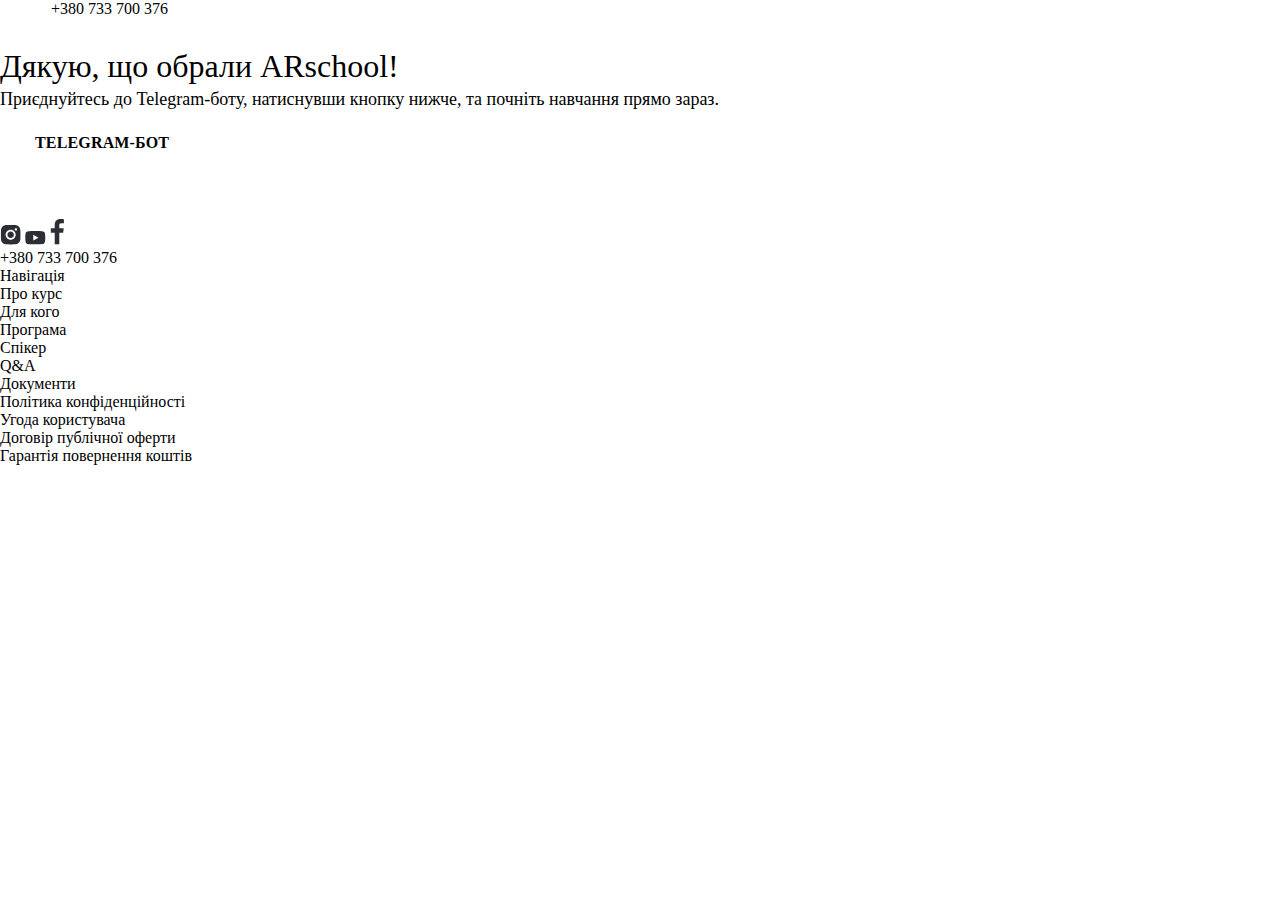
==== thanks.html @ 7b23894f "comit" ====
<!DOCTYPE html>
<html lang="ru">

<head>
	<title>Сторінка благодарності</title>
	<meta charset="UTF-8">
	<meta name="format-detection" content="telephone=no">
	<!-- <style>body{opacity: 0;}</style> -->
	<link rel="shortcut icon" href="favicon.ico">
	<!-- <meta name="robots" content="noindex, nofollow"> -->
	<meta name="viewport" content="width=device-width, initial-scale=1.0">

	<style>
		* {
			padding: 0px;
			margin: 0px;
			border: 0px;
		}

		*,
		*:before,
		*:after {
			box-sizing: border-box;
		}

		html,
		body {
			height: 100%;
			min-width: 320px;
		}

		body {
			-ms-text-size-adjust: 100%;
			-moz-text-size-adjust: 100%;
			-webkit-text-size-adjust: 100%;
			-webkit-font-smoothing: antialiased;
			-moz-osx-font-smoothing: grayscale;
		}

		button {
			cursor: pointer;
			color: inherit;
			background-color: inherit;
		}

		a {
			color: inherit;
		}

		a:link,
		a:visited {
			text-decoration: none;
		}

		a:hover {
			text-decoration: none;
		}

		ul li {
			list-style: none;
		}

		img {
			vertical-align: top;
		}

		h1,
		h2,
		h3,
		h4,
		h5,
		h6 {
			font-weight: inherit;
			font-size: inherit;
		}

		.btn {
			display: inline-flex;
			justify-content: center;
			align-items: center;
			font-size: 1;
			line-height: 1.33;
			font-weight: 600;
			letter-spacing: 0.01em;
			text-transform: uppercase;
			border-radius: 35px;
			color: #000;
			padding: 22px 35px;
			background-color: #fff;
			transition: background-color 0.3s ease 0s, color 0.3s ease 0s;
		}

		.btn:hover {
			background-color: #FD605E;
			color: #fff;
		}

		@media (max-width:992px) {

			.btn {
				padding: 15px 35px;
			}
		}

		.thanks-title {
			font-size: 32px;
			line-height: 44px;
		}

		.thanks-text {
			font-size: 18px;
			line-height: 22px;
		}
	</style>
</head>

<body>
	<div class="wrapper">
		<header class="header">
			<div class="header__container">
				<div class="header__body">
					<a href="/" class="header__logo logo">
						<img src="img/logo.svg" alt="Логотип">
					</a>

					<a href="tel:+380733700376" class="header__phone phone">+380 733 700 376</a>
				</div>
			</div>
		</header>
		<main class="main-thanks">
			<h1 class="thanks-title">Дякую, що обрали ARschool!</h1>

			<p class="thanks-text">Приєднуйтесь до Telegram-боту, натиснувши кнопку нижче, та почніть навчання прямо
				зараз.</p>

			<a href="https://t.me/ARschool_tester_bot?start=5YRexH8ntEZqHubgpTUBbI8e6mUR05lj" class="btn">Telegram-бот</a>
		</main>
		<footer class="footer">
			<div class="footer__container">
				<div class="footer__body">
					<div class="footer__column">
						<div class="footer__column-inner">
							<a href="/" class="logo footer__logo">
								<img src="img/logo.svg" alt="Логотип">
							</a>

							<div class="footer__social social">
								<a href="https://www.instagram.com/arschool.pro/" class="social__item">
									<svg width="21" height="21" viewBox="0 0 21 21" fill="none">
										<path d="M10.6643 7.40957C8.8706 7.40957 7.40676 8.87343 7.40676 10.6672C7.40676 12.461 8.8706 13.9249 10.6643 13.9249C12.4581 13.9249 13.9219 12.461 13.9219 10.6672C13.9219 8.87343 12.4581 7.40957 10.6643 7.40957ZM20.4347 10.6672C20.4347 9.31821 20.4469 7.98143 20.3711 6.63487C20.2954 5.07081 19.9386 3.6827 18.7949 2.53898C17.6487 1.39282 16.2631 1.03846 14.6991 0.962704C13.3501 0.886945 12.0133 0.899164 10.6668 0.899164C9.31781 0.899164 7.98105 0.886945 6.63452 0.962704C5.07049 1.03846 3.68241 1.39526 2.53871 2.53898C1.39257 3.68515 1.03822 5.07081 0.962459 6.63487C0.886701 7.98387 0.89892 9.32066 0.89892 10.6672C0.89892 12.0138 0.886701 13.353 0.962459 14.6996C1.03822 16.2636 1.39501 17.6517 2.53871 18.7954C3.68485 19.9416 5.07049 20.296 6.63452 20.3717C7.9835 20.4475 9.32025 20.4353 10.6668 20.4353C12.0158 20.4353 13.3525 20.4475 14.6991 20.3717C16.2631 20.296 17.6512 19.9392 18.7949 18.7954C19.941 17.6493 20.2954 16.2636 20.3711 14.6996C20.4493 13.353 20.4347 12.0162 20.4347 10.6672V10.6672ZM10.6643 15.6795C7.89063 15.6795 5.65211 13.441 5.65211 10.6672C5.65211 7.89345 7.89063 5.65489 10.6643 5.65489C13.4381 5.65489 15.6766 7.89345 15.6766 10.6672C15.6766 13.441 13.4381 15.6795 10.6643 15.6795ZM15.8819 6.62021C15.2343 6.62021 14.7113 6.09722 14.7113 5.44961C14.7113 4.80199 15.2343 4.279 15.8819 4.279C16.5295 4.279 17.0524 4.80199 17.0524 5.44961C17.0526 5.60338 17.0225 5.75569 16.9637 5.8978C16.905 6.03991 16.8188 6.16904 16.71 6.27778C16.6013 6.38652 16.4722 6.47273 16.33 6.53149C16.1879 6.59025 16.0356 6.6204 15.8819 6.62021V6.62021Z" fill="#2C2E34" />
									</svg>
								</a>
								<a href="" class="social__item">
									<svg width="21" height="14" viewBox="0 0 21 14" fill="none">
										<path d="M19.8393 2.09479C19.7262 1.69128 19.5057 1.32596 19.2014 1.03768C18.8886 0.740523 18.5051 0.527962 18.0872 0.420057C16.5232 0.00803379 10.2574 0.00803388 10.2574 0.00803388C7.64529 -0.0216712 5.03379 0.108979 2.43768 0.399248C2.01978 0.515125 1.63702 0.732435 1.32342 1.03185C1.0153 1.32817 0.792112 1.69358 0.675524 2.09395C0.395456 3.602 0.25938 5.13323 0.26913 6.667C0.259136 8.19939 0.394879 9.73012 0.675524 11.24C0.789614 11.6387 1.01197 12.0025 1.32092 12.2963C1.62988 12.5901 2.01463 12.8024 2.43768 12.9148C4.02245 13.326 10.2574 13.326 10.2574 13.326C12.8729 13.3557 15.4877 13.2251 18.0872 12.9347C18.5051 12.8268 18.8886 12.6143 19.2014 12.3171C19.5056 12.0289 19.7258 11.6635 19.8385 11.26C20.1259 9.75256 20.2656 8.22069 20.2557 6.68614C20.2773 5.1451 20.1378 3.60601 19.8393 2.09395V2.09479ZM8.26544 9.51704V3.81779L13.4786 6.66783L8.26544 9.51704Z" fill="#2C2E34" />
									</svg>

								</a>
								<a href="" class="social__item">
									<svg width="14" height="26" viewBox="0 0 14 26" fill="none">
										<path d="M4.70065 25.259H9.29975V13.7686H13.1454L13.7262 9.29844H9.29975V6.43373C9.29975 5.14304 9.66077 4.26159 11.513 4.26159H13.8832V0.247849C13.475 0.200628 12.078 0.074707 10.4456 0.074707C7.02375 0.074707 4.70065 2.16815 4.70065 5.99301V9.29844H0.839294V13.7686H4.70065V25.259Z" fill="#2C2E34" />
									</svg>

								</a>
							</div>
						</div>
						<a href="tel:+380733700376" class="footer__phone phone">+380 733 700 376</a>
					</div>
					<div class="footer__column">
						<h3 class="footer__title">Навігація</h3>

						<nav class="footer__navigation">
							<ul class="footer__navigation-list">
								<li class="footer__navigation-item">
									<a href="" data-goto=".tester" data-goto-top="180" class="footer__navigation-link">Про
										курс</a>
								</li>
								<li class="footer__navigation-item">
									<a href="" data-goto=".goal" data-goto-top="180" class="footer__navigation-link">Для
										кого</a>
								</li>
								<li class="footer__navigation-item">
									<a href="" data-goto=".program" data-goto-top="180" class="footer__navigation-link">Програма</a>
								</li>
								<li class="footer__navigation-item">
									<a href="" data-goto=".speaker" data-goto-top="180" class="footer__navigation-link">Спікер</a>
								</li>
								<li class="footer__navigation-item">
									<a href="" class="footer__navigation-link">Q&A</a>
								</li>
							</ul>
						</nav>

					</div>
					<div class="footer__column">
						<h3 class="footer__title">Документи</h3>

						<ul class="footer__documents-list">
							<li class="footer__documents-item">
								<a href="https://drive.google.com/file/d/1fxL5K1waRSsMhRXFMFecMaafT8m26Jos/view" target="_blank" class="footer__documents-link">Політика конфіденційності</a>
							</li>
							<li class="footer__documents-item">
								<a href="https://drive.google.com/file/d/1IxLas9CRTWNFBaxnUIxMd4c5IWNofp66/view" target="_blank" class="footer__documents-link">Угода користувача</a>
							</li>
							<li class="footer__documents-item">
								<a href="https://drive.google.com/file/d/1FGfoSGUkXZcwf1jwChgHeI8yexOZUnIO/view" target="_blank" class="footer__documents-link">Договір публічної оферти</a>
							</li>
							<li class="footer__documents-item">
								<a href="https://drive.google.com/file/d/1y1rVkUn9KYlA-EDHQ2PfpIsJ_po1EneX/view" target="_blank" class="footer__documents-link">Гарантія повернення коштів</a>
							</li>
						</ul>
					</div>
				</div>
			</div>
		</footer>
	</div>
	<script src="js/app.min.js?_v=20220504162215"></script>
</body>

</html>
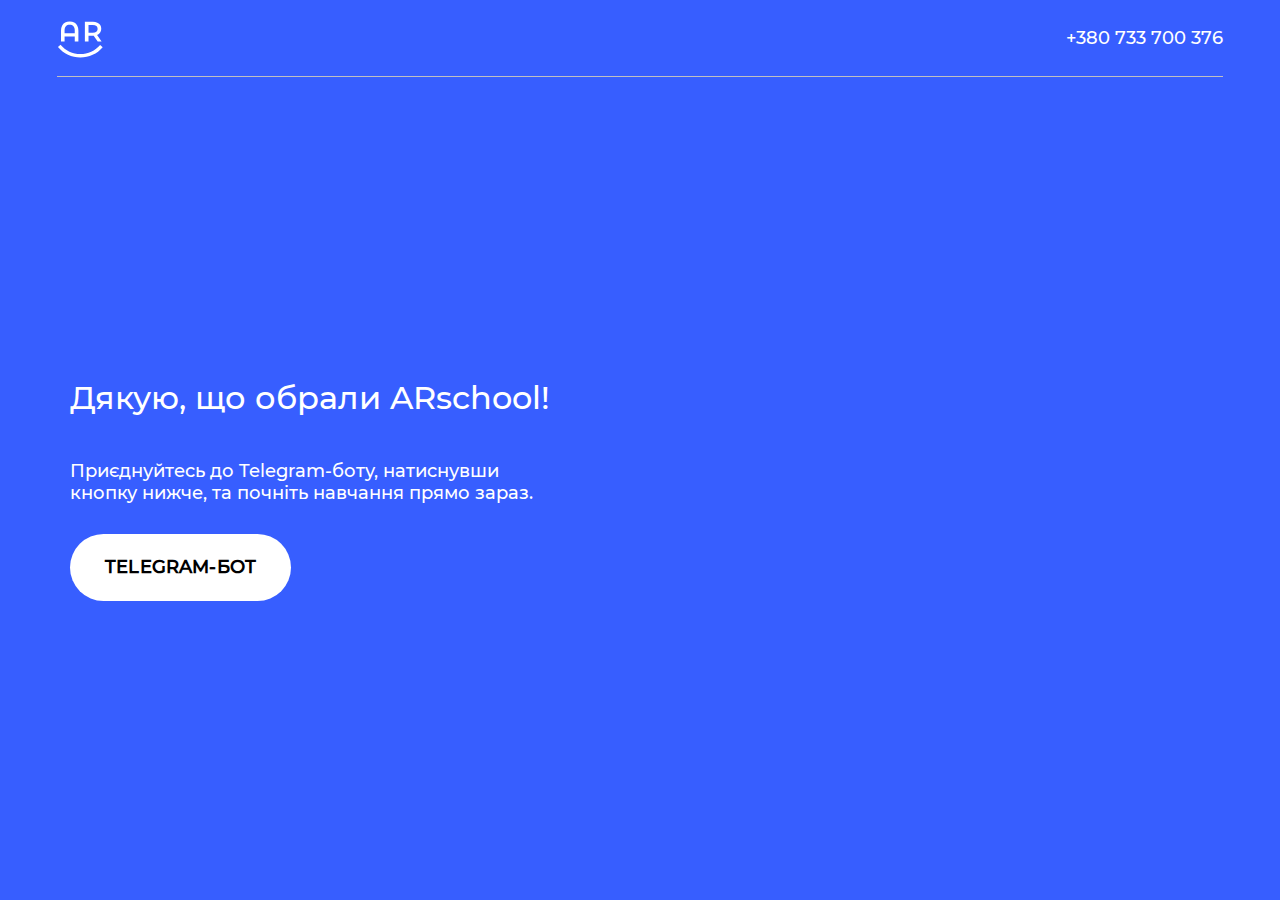
==== commit 2216f2ca: "comit" ====
--- a/thanks.html
+++ b/thanks.html
@@ -72,6 +72,53 @@
 		h6 {
 			font-weight: inherit;
 			font-size: inherit;
+		}
+
+		body {
+			font-family: "Montserrat";
+			font-size: 1.125rem;
+			font-weight: 500;
+			line-height: 1.5;
+			color: #fff;
+			background-color: #375EFF;
+		}
+
+		@font-face {
+			font-family: Montserrat;
+			font-display: swap;
+			src: url("fonts/Montserrat-Regular.woff2") format("woff2"), url("../fonts/Montserrat-Regular.woff") format("woff");
+			font-weight: 400;
+			font-style: normal;
+		}
+
+		@font-face {
+			font-family: Montserrat;
+			font-display: swap;
+			src: url("fonts/Montserrat-Medium.woff2") format("woff2"), url("../fonts/Montserrat-Medium.woff") format("woff");
+			font-weight: 500;
+			font-style: normal;
+		}
+
+		.header__container {
+			max-width: 72.875rem;
+			margin: 0 auto;
+			padding: 0 0.9375rem;
+			box-sizing: content-box;
+		}
+
+		.header__body {
+			display: flex;
+			align-items: center;
+			justify-content: space-between;
+			padding: 16px 0;
+			border-bottom: 1px solid #c0c0c2;
+		}
+
+		.wrapper {
+			min-height: 100%;
+			display: flex;
+			flex-direction: column;
+			overflow: hidden;
 		}
 
 		.btn {
@@ -105,11 +152,27 @@
 		.thanks-title {
 			font-size: 32px;
 			line-height: 44px;
+			margin-bottom: 40px;
 		}
 
 		.thanks-text {
 			font-size: 18px;
 			line-height: 22px;
+			margin-bottom: 30px;
+		}
+
+		.main-thanks {
+			display: flex;
+			align-items: center;
+			flex: 1 1 auto;
+		}
+
+		.main-thanks__inner {
+			margin: 0 auto;
+			max-width: 1170px;
+			width: 100%;
+			padding-left: 15px;
+			padding-right: 15px;
 		}
 	</style>
 </head>
@@ -128,93 +191,18 @@
 			</div>
 		</header>
 		<main class="main-thanks">
-			<h1 class="thanks-title">Дякую, що обрали ARschool!</h1>
-
-			<p class="thanks-text">Приєднуйтесь до Telegram-боту, натиснувши кнопку нижче, та почніть навчання прямо
-				зараз.</p>
-
-			<a href="https://t.me/ARschool_tester_bot?start=5YRexH8ntEZqHubgpTUBbI8e6mUR05lj" class="btn">Telegram-бот</a>
+			<div class="main-thanks__inner">
+				<h1 class="thanks-title">Дякую, що обрали ARschool!</h1>
+
+				<p class="thanks-text">Приєднуйтесь до Telegram-боту, натиснувши <br> кнопку нижче, та почніть навчання
+					прямо
+					зараз.</p>
+
+				<a href="https://t.me/ARschool_tester_bot?start=5YRexH8ntEZqHubgpTUBbI8e6mUR05lj" class="btn">Telegram-бот</a>
+			</div>
 		</main>
-		<footer class="footer">
-			<div class="footer__container">
-				<div class="footer__body">
-					<div class="footer__column">
-						<div class="footer__column-inner">
-							<a href="/" class="logo footer__logo">
-								<img src="img/logo.svg" alt="Логотип">
-							</a>
-
-							<div class="footer__social social">
-								<a href="https://www.instagram.com/arschool.pro/" class="social__item">
-									<svg width="21" height="21" viewBox="0 0 21 21" fill="none">
-										<path d="M10.6643 7.40957C8.8706 7.40957 7.40676 8.87343 7.40676 10.6672C7.40676 12.461 8.8706 13.9249 10.6643 13.9249C12.4581 13.9249 13.9219 12.461 13.9219 10.6672C13.9219 8.87343 12.4581 7.40957 10.6643 7.40957ZM20.4347 10.6672C20.4347 9.31821 20.4469 7.98143 20.3711 6.63487C20.2954 5.07081 19.9386 3.6827 18.7949 2.53898C17.6487 1.39282 16.2631 1.03846 14.6991 0.962704C13.3501 0.886945 12.0133 0.899164 10.6668 0.899164C9.31781 0.899164 7.98105 0.886945 6.63452 0.962704C5.07049 1.03846 3.68241 1.39526 2.53871 2.53898C1.39257 3.68515 1.03822 5.07081 0.962459 6.63487C0.886701 7.98387 0.89892 9.32066 0.89892 10.6672C0.89892 12.0138 0.886701 13.353 0.962459 14.6996C1.03822 16.2636 1.39501 17.6517 2.53871 18.7954C3.68485 19.9416 5.07049 20.296 6.63452 20.3717C7.9835 20.4475 9.32025 20.4353 10.6668 20.4353C12.0158 20.4353 13.3525 20.4475 14.6991 20.3717C16.2631 20.296 17.6512 19.9392 18.7949 18.7954C19.941 17.6493 20.2954 16.2636 20.3711 14.6996C20.4493 13.353 20.4347 12.0162 20.4347 10.6672V10.6672ZM10.6643 15.6795C7.89063 15.6795 5.65211 13.441 5.65211 10.6672C5.65211 7.89345 7.89063 5.65489 10.6643 5.65489C13.4381 5.65489 15.6766 7.89345 15.6766 10.6672C15.6766 13.441 13.4381 15.6795 10.6643 15.6795ZM15.8819 6.62021C15.2343 6.62021 14.7113 6.09722 14.7113 5.44961C14.7113 4.80199 15.2343 4.279 15.8819 4.279C16.5295 4.279 17.0524 4.80199 17.0524 5.44961C17.0526 5.60338 17.0225 5.75569 16.9637 5.8978C16.905 6.03991 16.8188 6.16904 16.71 6.27778C16.6013 6.38652 16.4722 6.47273 16.33 6.53149C16.1879 6.59025 16.0356 6.6204 15.8819 6.62021V6.62021Z" fill="#2C2E34" />
-									</svg>
-								</a>
-								<a href="" class="social__item">
-									<svg width="21" height="14" viewBox="0 0 21 14" fill="none">
-										<path d="M19.8393 2.09479C19.7262 1.69128 19.5057 1.32596 19.2014 1.03768C18.8886 0.740523 18.5051 0.527962 18.0872 0.420057C16.5232 0.00803379 10.2574 0.00803388 10.2574 0.00803388C7.64529 -0.0216712 5.03379 0.108979 2.43768 0.399248C2.01978 0.515125 1.63702 0.732435 1.32342 1.03185C1.0153 1.32817 0.792112 1.69358 0.675524 2.09395C0.395456 3.602 0.25938 5.13323 0.26913 6.667C0.259136 8.19939 0.394879 9.73012 0.675524 11.24C0.789614 11.6387 1.01197 12.0025 1.32092 12.2963C1.62988 12.5901 2.01463 12.8024 2.43768 12.9148C4.02245 13.326 10.2574 13.326 10.2574 13.326C12.8729 13.3557 15.4877 13.2251 18.0872 12.9347C18.5051 12.8268 18.8886 12.6143 19.2014 12.3171C19.5056 12.0289 19.7258 11.6635 19.8385 11.26C20.1259 9.75256 20.2656 8.22069 20.2557 6.68614C20.2773 5.1451 20.1378 3.60601 19.8393 2.09395V2.09479ZM8.26544 9.51704V3.81779L13.4786 6.66783L8.26544 9.51704Z" fill="#2C2E34" />
-									</svg>
-
-								</a>
-								<a href="" class="social__item">
-									<svg width="14" height="26" viewBox="0 0 14 26" fill="none">
-										<path d="M4.70065 25.259H9.29975V13.7686H13.1454L13.7262 9.29844H9.29975V6.43373C9.29975 5.14304 9.66077 4.26159 11.513 4.26159H13.8832V0.247849C13.475 0.200628 12.078 0.074707 10.4456 0.074707C7.02375 0.074707 4.70065 2.16815 4.70065 5.99301V9.29844H0.839294V13.7686H4.70065V25.259Z" fill="#2C2E34" />
-									</svg>
-
-								</a>
-							</div>
-						</div>
-						<a href="tel:+380733700376" class="footer__phone phone">+380 733 700 376</a>
-					</div>
-					<div class="footer__column">
-						<h3 class="footer__title">Навігація</h3>
-
-						<nav class="footer__navigation">
-							<ul class="footer__navigation-list">
-								<li class="footer__navigation-item">
-									<a href="" data-goto=".tester" data-goto-top="180" class="footer__navigation-link">Про
-										курс</a>
-								</li>
-								<li class="footer__navigation-item">
-									<a href="" data-goto=".goal" data-goto-top="180" class="footer__navigation-link">Для
-										кого</a>
-								</li>
-								<li class="footer__navigation-item">
-									<a href="" data-goto=".program" data-goto-top="180" class="footer__navigation-link">Програма</a>
-								</li>
-								<li class="footer__navigation-item">
-									<a href="" data-goto=".speaker" data-goto-top="180" class="footer__navigation-link">Спікер</a>
-								</li>
-								<li class="footer__navigation-item">
-									<a href="" class="footer__navigation-link">Q&A</a>
-								</li>
-							</ul>
-						</nav>
-
-					</div>
-					<div class="footer__column">
-						<h3 class="footer__title">Документи</h3>
-
-						<ul class="footer__documents-list">
-							<li class="footer__documents-item">
-								<a href="https://drive.google.com/file/d/1fxL5K1waRSsMhRXFMFecMaafT8m26Jos/view" target="_blank" class="footer__documents-link">Політика конфіденційності</a>
-							</li>
-							<li class="footer__documents-item">
-								<a href="https://drive.google.com/file/d/1IxLas9CRTWNFBaxnUIxMd4c5IWNofp66/view" target="_blank" class="footer__documents-link">Угода користувача</a>
-							</li>
-							<li class="footer__documents-item">
-								<a href="https://drive.google.com/file/d/1FGfoSGUkXZcwf1jwChgHeI8yexOZUnIO/view" target="_blank" class="footer__documents-link">Договір публічної оферти</a>
-							</li>
-							<li class="footer__documents-item">
-								<a href="https://drive.google.com/file/d/1y1rVkUn9KYlA-EDHQ2PfpIsJ_po1EneX/view" target="_blank" class="footer__documents-link">Гарантія повернення коштів</a>
-							</li>
-						</ul>
-					</div>
-				</div>
-			</div>
-		</footer>
 	</div>
-	<script src="js/app.min.js?_v=20220504162215"></script>
+	<script src="js/app.min.js?_v=20220505105902"></script>
 </body>
 
 </html>